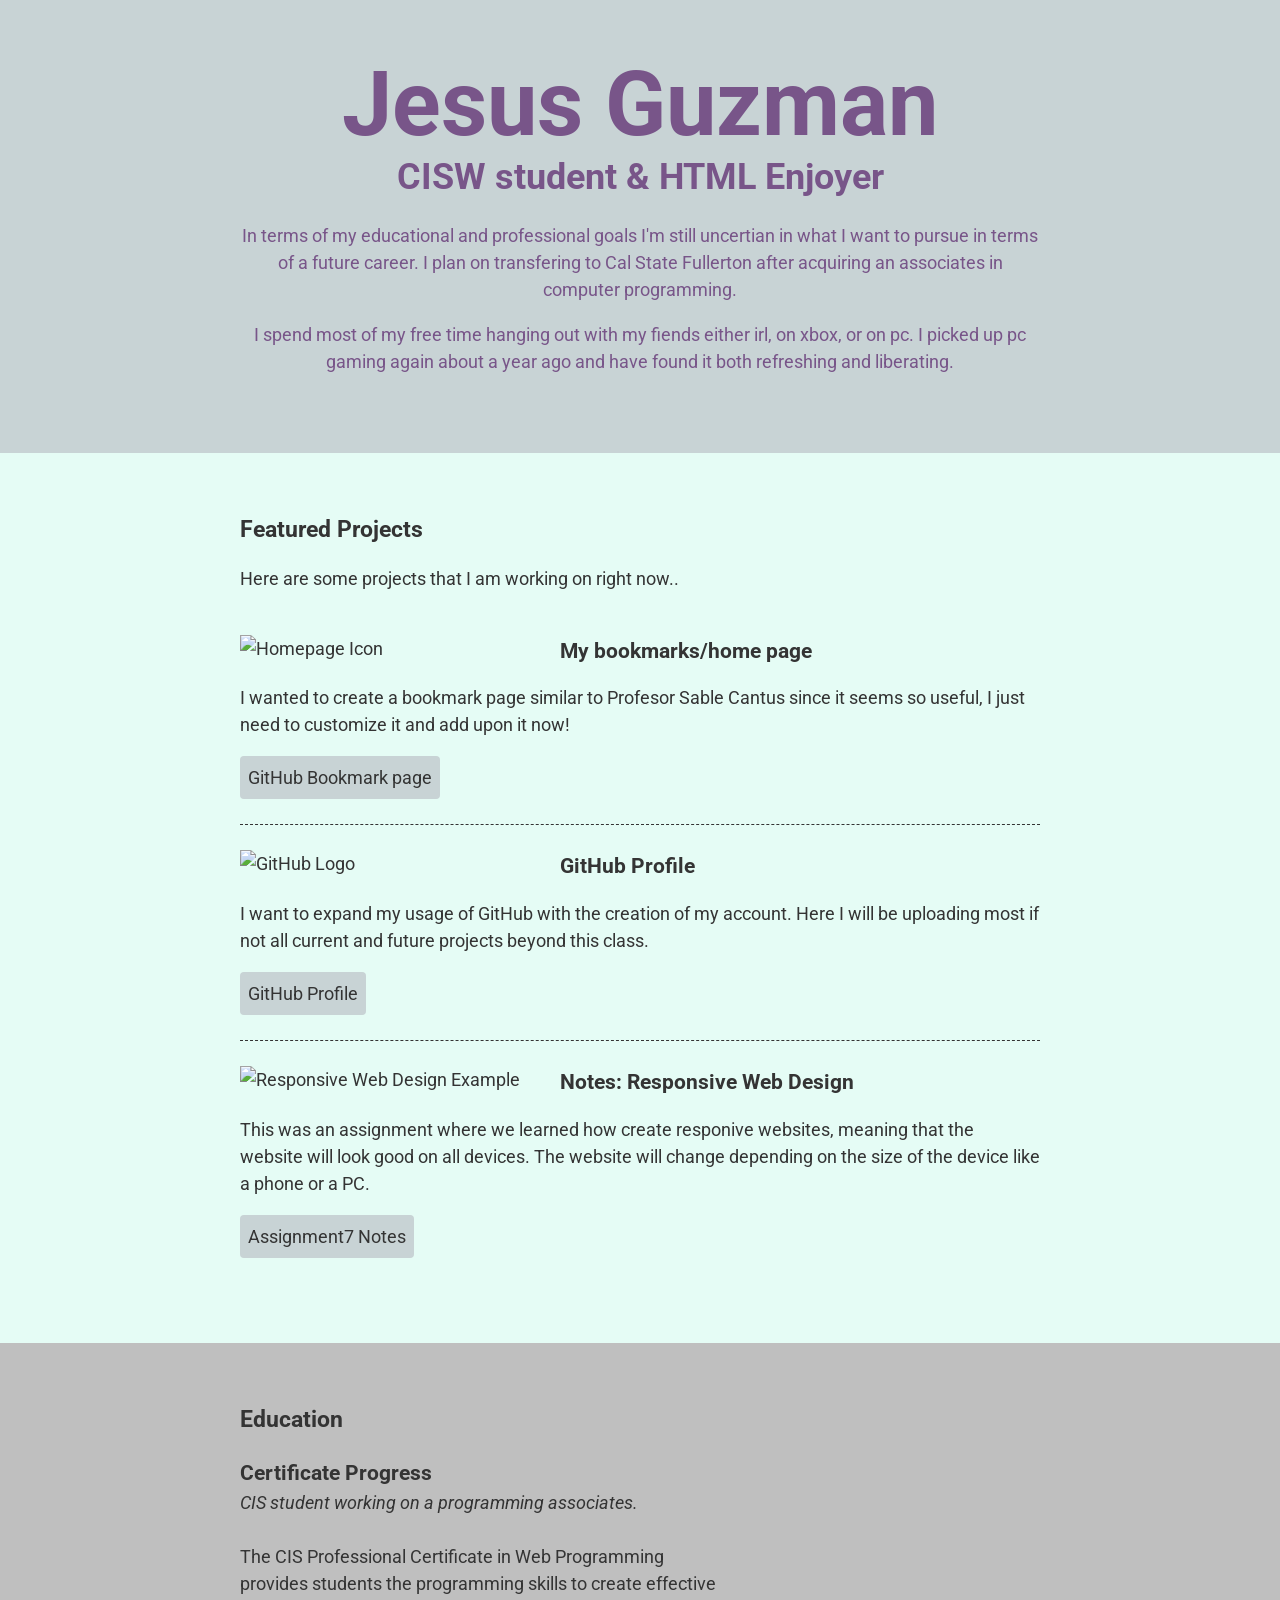
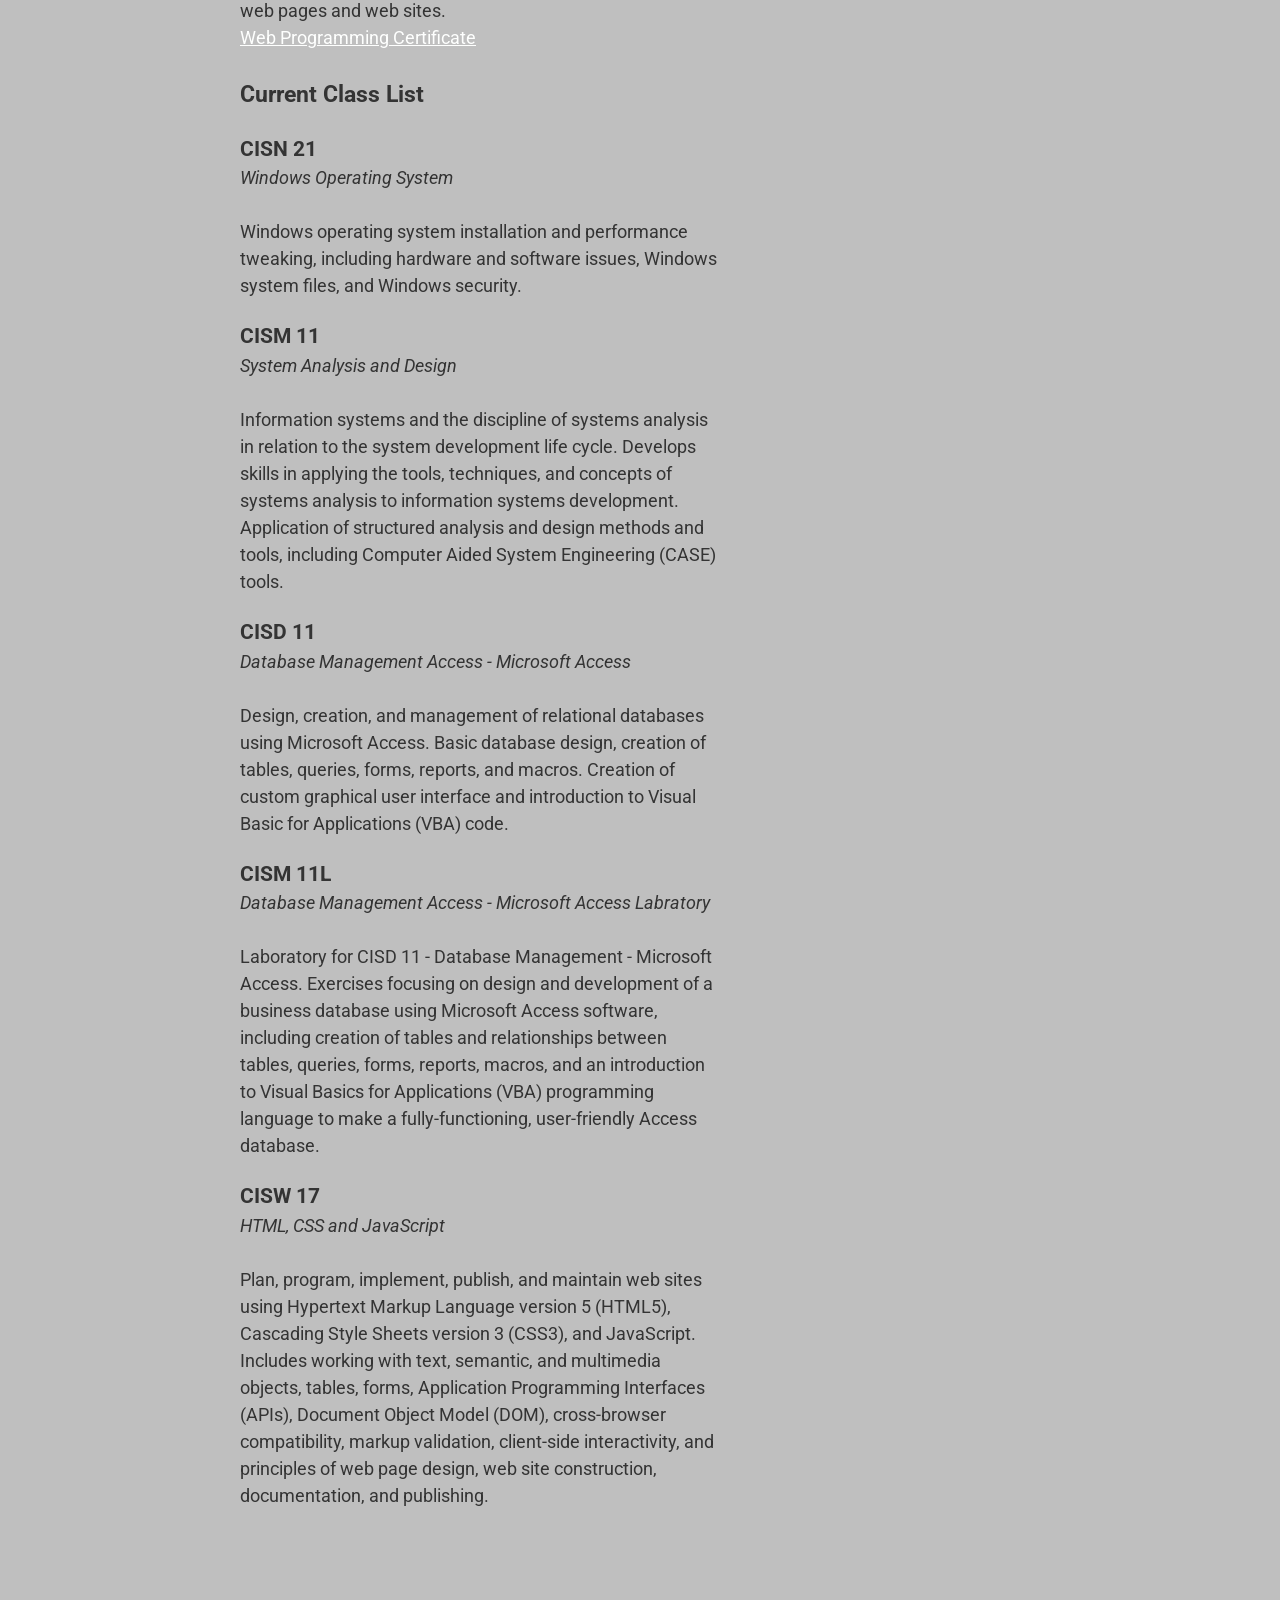
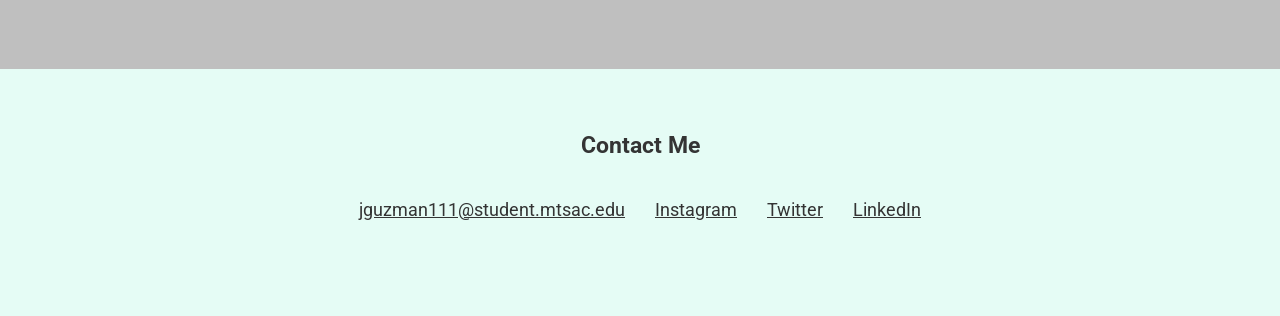
==== index.html @ 7042987c "added midterm files" ====
<!DOCTYPE html>
<html lang="en">

    <head>
        <meta charset="UTF-8">
        <meta name="viewport" content="width=device-width, initial-scale=1.0">
        <title>Jesus Guzman's Portfolio</title>
         <!--
                Jesus Guzman
                Midterm
                October 27, 2022
            -->
        <!-- Add your own choice of Google Web Fonts -->
        <link rel="preconnect" href="https://fonts.googleapis.com">
        <link rel="preconnect" href="https://fonts.gstatic.com" crossorigin>
        <link href="https://fonts.googleapis.com/css2?family=Roboto&display=swap" rel="stylesheet">
        <link rel="stylesheet" href="styles.css">
    </head>

    <body>
        <main>
            <!-- ***************  ABOUT / PROFILE  **************** -->
            <header>
                <div class="content-wrap">
                    <h1>Jesus Guzman</h1>
                    <h2>CISW student & HTML Enjoyer</h2>

                    <p>In terms of my educational and professional goals I'm still uncertian in what I want to 
                        pursue in terms of a future career. I plan on transfering to Cal State Fullerton after acquiring an associates in computer programming.</p>
                    <!-- e.g. I love building websites, and learning to code! -->
                    <p>I spend most of my free time hanging out with my fiends either irl, on xbox, or on pc. 
                        I picked up pc gaming again about a year ago and have found it both refreshing and liberating.</p>
                    <!-- e.g. I spent my weekends in the mountains hiking with my friends. -->
                </div>
            </header>

            <!-- ************ PROJECTS / PORTFOLIO  ************** -->
            <!-- This section will contain some projects you are working on in school, or out of school
            You can put your clubs or other affiliations here -->

            <section class="projects">
                <div class="content-wrap divider">
                    <h2>Featured Projects</h2>
                    <p>Here are some projects that I am working on right now.</a>.</p>

                    <!-- Project 1 -->
                    <section class="project-item">
                        <!-- Add an image to feature your project -->
                        <img src="https://cdn-icons-png.flaticon.com/512/25/25694.png" alt="Homepage Icon">
                        <h3>My bookmarks/home page</h3>
                        <p>I wanted to create a bookmark page similar to Profesor Sable Cantus since it seems so useful, I just need to customize it and add upon it now!</p>
                        <a class="btn" id="btn1" href="https://github.com/JsusAG/Custom-Bookmark-Page" target="_blank">GitHub Bookmark page</a>
                    </section>

                    <!-- Project 2 -->
                    <section class="project-item">
                        <!-- Add an image to feature your project -->
                        <img src="https://cdn-icons-png.flaticon.com/512/25/25231.png" alt="GitHub Logo">
                        <h3>GitHub Profile</h3>
                        <p>I want to expand my usage of GitHub with the creation of my account. Here I will be uploading most if not all current and future 
                            projects beyond this class.</p>
                        <a class="btn" href="https://github.com/JsusAG" target="_blank">GitHub Profile</a>
                    </section>

                    <!-- Project 3 -->
                    <section class="project-item">
                        <!-- Add an image to feature your project -->
                        <img src="https://i0.wp.com/webdevpuneet.com/wp-content/uploads/2020/05/responsive-web-design-icon-3.png?fit=837%2C679&ssl=1" alt="Responsive Web Design Example">
                        <h3>Notes: Responsive Web Design</h3>
                        <p>This was an assignment where we learned how create responive websites, meaning that the website will look good on all devices. The website will change depending on 
                            the size of the device like a phone or a PC. 
                        </p>
                        <a class="btn" href="assignment7.html" target="_blank">Assignment7 Notes</a>
                        <!-- <a class="btn" href="" target="_blank">Project 3 Link</a> -->
                    </section>
                </div>
            </section>

            <!-- *************  EDUCATION & CERTIFICATIONS *********** -->

            <!-- Here is where you will list your classes and the degree you are pursuing -->
            <section class="education">
                <div class="content-wrap item-details">
                    <h2>Education</h2>

                    <!-- If you are working on the certificate, add this here, or put in your own program information -->
                    <section>
                        <h3>Certificate Progress</h3>
                        <p>CIS student working on a programming associates.</p>
                        <br>
                        <p>The CIS Professional Certificate in Web Programming provides students the programming skills
                            to create effective web pages and web sites.</p>
                        <!-- https://catalog.mtsac.edu/programs/programsaz/computer-programming/cis-professional-certificate-web-programming/ -->
                        <a class="btn"
                            href="https://catalog.mtsac.edu/programs/programsaz/computer-programming/cis-professional-certificate-web-programming/"
                            target="_blank">Web Programming Certificate</a>
                    </section>

                    <!-- List your classes here -->
                    <br>
                    <h2>Current Class List</h2>

                    <section>
                        <h3>CISN 21</h3>
                        <p>Windows Operating System</p>
                        <br>
                        <p>Windows operating system installation and performance tweaking, 
                            including hardware and software issues, Windows system files, and Windows security.</p>
                    </section>

                    <section>
                        <h3>CISM 11</h3>
                        <p>System Analysis and Design</p>
                        <br>
                        <p>Information systems and the discipline of systems analysis in relation to the system development life cycle. Develops skills in applying the tools, 
                            techniques, and concepts of systems analysis to information systems development. Application of structured analysis and design methods and tools, 
                            including Computer Aided System Engineering (CASE) tools.</p>
                    </section>

                    <section>
                        <h3>CISD 11</h3>
                        <p>Database Management Access - Microsoft Access</p>
                        <br>
                        <p>Design, creation, and management of relational databases using Microsoft Access. Basic database design, creation of tables, queries, forms, reports, and macros. 
                            Creation of custom graphical user interface and introduction to Visual Basic for Applications (VBA) code.</p>
                    </section>

                    <section>
                        <h3>CISM 11L</h3>
                        <p>Database Management Access - Microsoft Access Labratory</p>
                        <br>
                        <p>Laboratory for CISD 11 - Database Management - Microsoft Access. Exercises focusing on design and development of a business database using Microsoft Access software, 
                            including creation of tables and relationships between tables, queries, forms, reports, macros, and an introduction to Visual Basics for Applications (VBA) programming language 
                            to make a fully-functioning, user-friendly Access database.</p>
                    </section>
                    <section>
                        <h3>CISW 17</h3>
                        <p>HTML, CSS and JavaScript</p>
                        <br>
                        <p>Plan, program, implement, publish, and maintain web sites using Hypertext Markup Language version 5 (HTML5), 
                            Cascading Style Sheets version 3 (CSS3), and JavaScript. Includes working with text, semantic, and multimedia objects, 
                            tables, forms, Application Programming Interfaces (APIs), Document Object Model (DOM), cross-browser compatibility, markup validation, 
                            client-side interactivity, and principles of web page design, web site construction, documentation, and publishing.</p>
                    </section>
                </div>
            </section>

            <!-- ************  CONTACT INFO / SOCIAL MEDIA  ************ -->
            <footer>
                <div class="content-wrap">
                    <h2>Contact Me</h2>

                    <!-- Social media and contact links. Add or remove any networks. -->
                    <ul class="contact-list">
                        <li><a id="email" href="mailto:jguzman111@student.mtsac.edu">jguzman111@student.mtsac.edu</a></li>
                        <li><a id="instagram" href="https://www.instagram.com/accounts/login/" target="_blank">Instagram</a></li>
                        <li><a id="twitter" href="https://twitter.com/?lang=en" target="_blank">Twitter</a></li>
                        <li><a id="linkedin" href="https://www.linkedin.com/" target="_blank">LinkedIn</a></li>
                    </ul>
                </div>
            </footer>
        </main>
    </body>

</html>
---- styles.css ----
/*
COLOR PALETTE
#785589 - purple
#FEFFFE - white
#E5FCF5 - light cyan
#343434 - dark gray - almost black
#C8D3D5 - light gray
#BFBFBF - gray
#343434 Dark color for fonts on a light background
#F7FFF7 light color for fonts on a dark background
*/


/* Global styles
------------------------------------*/
html {
    box-sizing: border-box;
  }
  *, *:before, *:after {
    box-sizing: inherit;
  }

body {
    color: #343434;
    margin: 0;
    padding: 0;
    font-family: 'Roboto', sans-serif;
    font-size: 18px;
    line-height: 1.5;
    background-color: FEFFFE
}
  img {
    width: 300px;
  }
a {
    color: #FEFFFE
}
  a:hover {
    text-decoration: none;
  }
  h1 {
    font-size: 5em;
    line-height: 1;
  }
  h2 {
    font-size: 1.25em;
  }
  header h2 {
    font-size: 2em;
  }
  h1, h2 {
    font-weight: 700;
    margin: 0;
  }
  .content-wrap {
    max-width: 800px;
    width: 85%;
    margin: 0 auto;
    padding: 60px 0;
  }
  h3 {
    margin-bottom: 0;
  }
  .item-details h3 + p {
    font-style: italic;
  }
  .item-details h3 ~ p {
    margin: 0;
  }
  .divider > section {
    border-bottom: 1px dashed #343434;
    padding: 25px 0;
  }
  .divider > section:last-of-type {
    border-bottom: none;
  }
  
  
  /* Profile
  ------------------------------------*/
  header {
    background-color: #C8D3D5;
    color: #785589;
  }
  
  
  /* Projects
  ------------------------------------*/
.projects {
    background-color: #E5FCF5;
    color: #343434;
}
  .projects a {
    color: #E5FCF5;
  }
  .projects .btn {
    background-color: #C8D3D5;
    color: #343434;
    text-decoration: none;
    padding: 8px;
    border-radius: 4px;
    display: inline-block;
  }
  .projects .btn:hover {
    background-color: #343434;
    color: #F7FFF7;
  }
  .project-item {
    overflow: hidden;
  }
  .project-item h3 {
    margin-top: 0;
  }
  
  /* Education
  ------------------------------------*/
  .education {
    background-color: #BFBFBF;
    color: #343434;
    background-position: top right;
    padding-bottom: 100px;
  }
  .education p {
    width: 60%;
  }
  
  
  /* Contact Info
  ------------------------------------*/
  footer {
   background-color: #E5FCF5;
   color: #343434;
  }
  .contact-list {
    list-style-type: none;
    padding: 0;
  }
  .contact-list a {
    padding: 15px;
    display: inline-block;
    color: #343434;
  }


/* Responsive
------------------------------------*/
@media screen and (min-width:750px){
  header, footer {
    text-align: center;
  }
  .project-item img {
    float: left;
    margin-right: 20px;
  }

  .job-item {
    display: grid;
    grid-template-columns: 1fr 2fr;
    column-gap: 20px;
  }
  .contact-list {
    display: flex;
    justify-content: center;
  }
}

@media screen and (max-width:749px){
  h1 {
    font-size: 2em;
    line-height: 0.9;
    margin-bottom: 20px;
  }
  h2 {
    font-size: 1.2em;
    line-height: 1;
  }
  .contact-list a {
    padding: 5px;
  }
  img {
    width: 200px;
  }
}
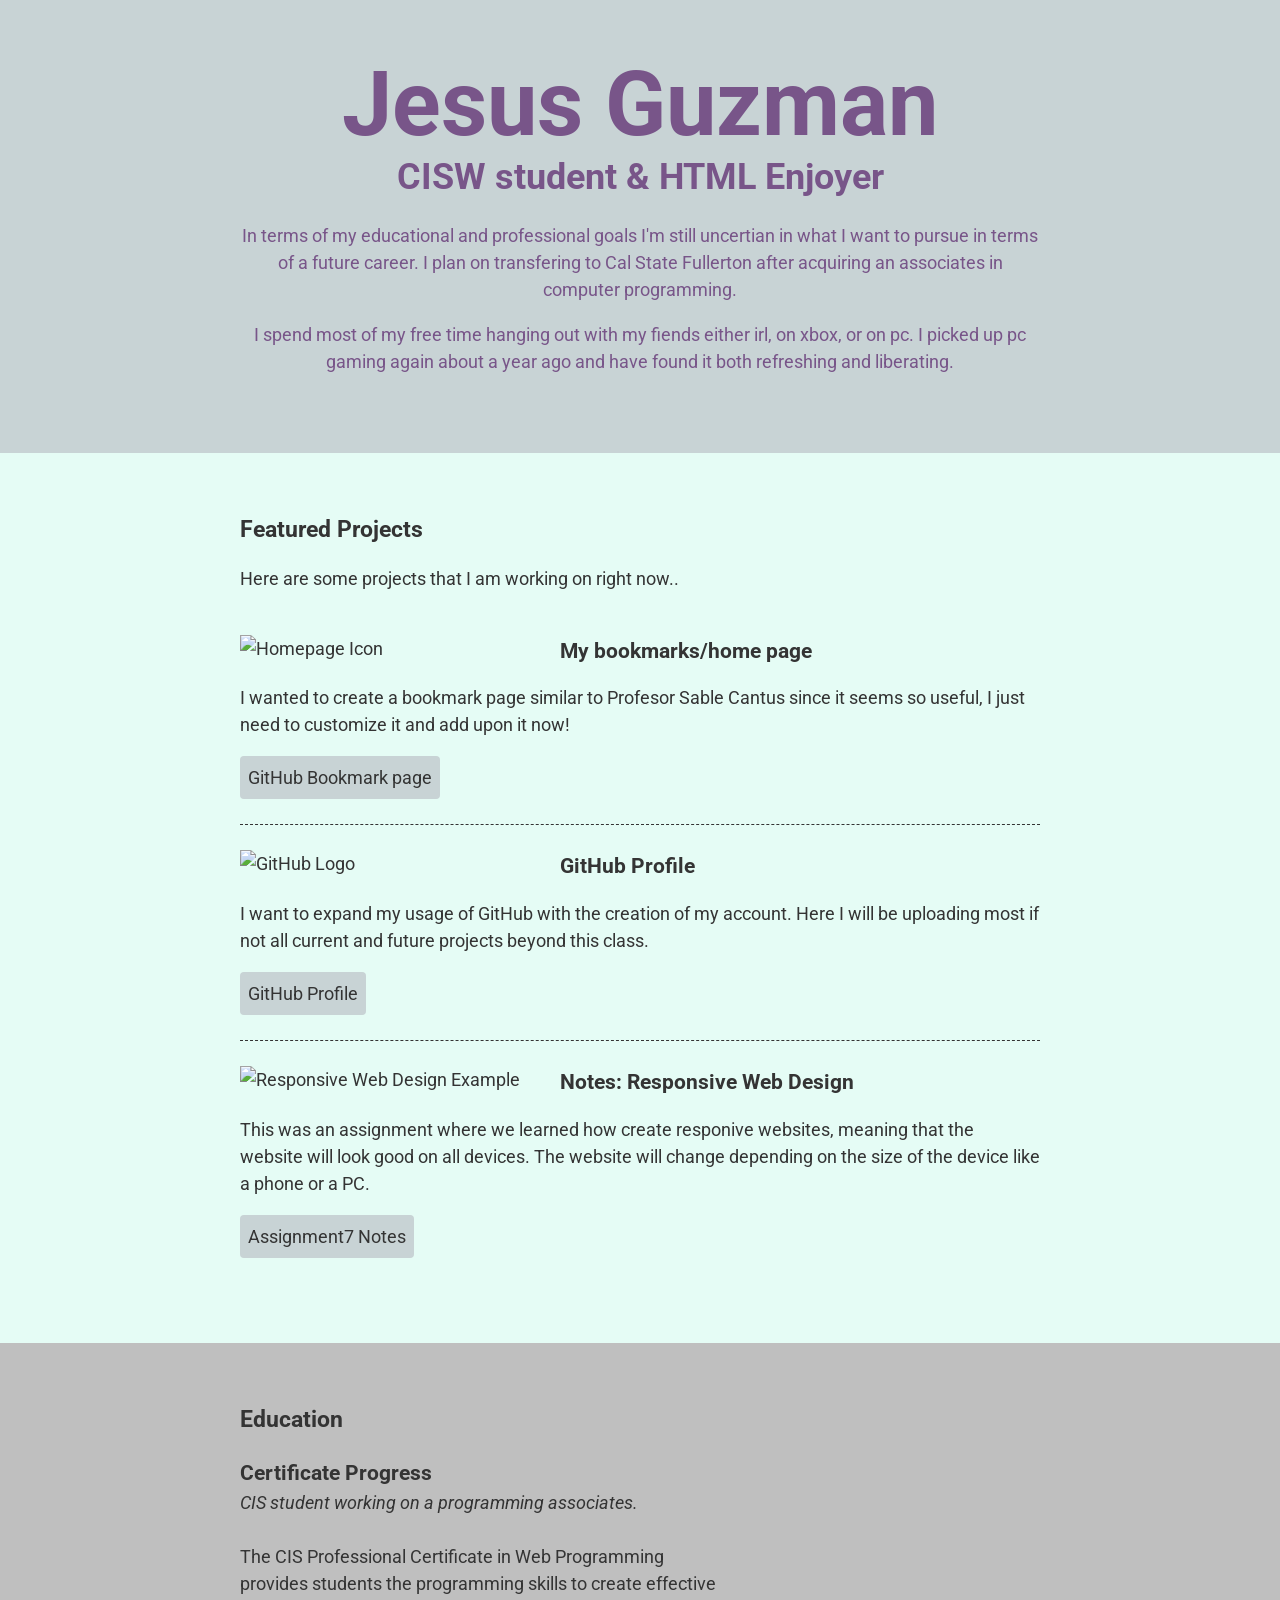
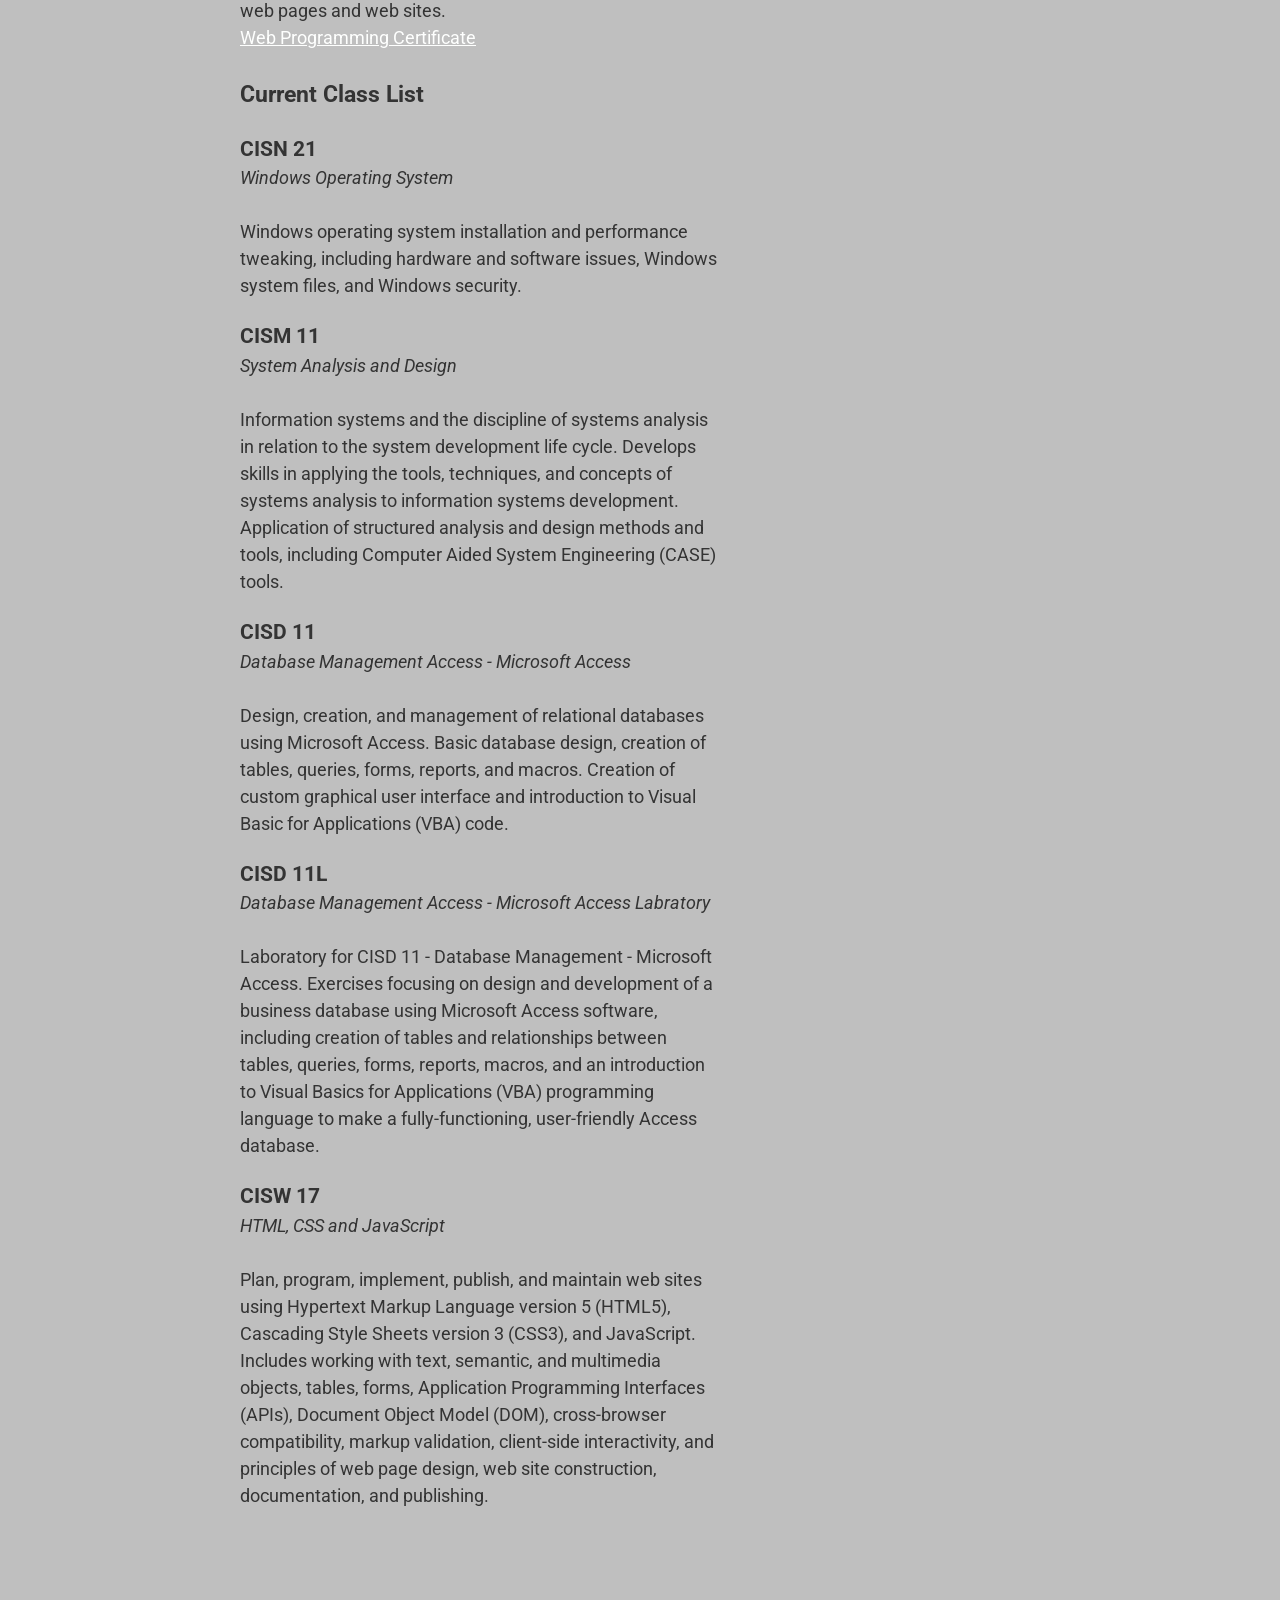
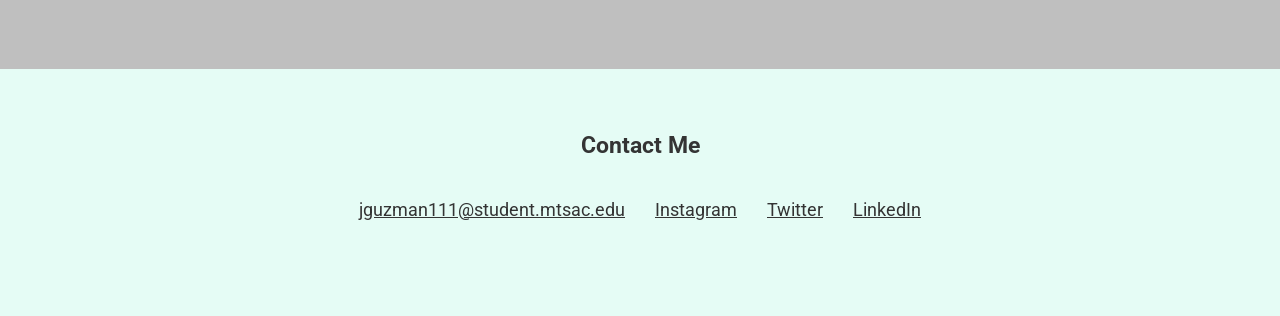
==== commit 3ce06f1e: "updated a typo error in my current class list" ====
--- a/index.html
+++ b/index.html
@@ -49,7 +49,7 @@
                         <img src="https://cdn-icons-png.flaticon.com/512/25/25694.png" alt="Homepage Icon">
                         <h3>My bookmarks/home page</h3>
                         <p>I wanted to create a bookmark page similar to Profesor Sable Cantus since it seems so useful, I just need to customize it and add upon it now!</p>
-                        <a class="btn" id="btn1" href="https://github.com/JsusAG/Custom-Bookmark-Page" target="_blank">GitHub Bookmark page</a>
+                        <a class="btn" id="btn1" href="Creating_a_Custom_Bookmark_Page.html" target="_blank">GitHub Bookmark page</a>
                     </section>
 
                     <!-- Project 2 -->
@@ -126,7 +126,7 @@
                     </section>
 
                     <section>
-                        <h3>CISM 11L</h3>
+                        <h3>CISD 11L</h3>
                         <p>Database Management Access - Microsoft Access Labratory</p>
                         <br>
                         <p>Laboratory for CISD 11 - Database Management - Microsoft Access. Exercises focusing on design and development of a business database using Microsoft Access software, 
@@ -162,4 +162,4 @@
         </main>
     </body>
 
-</html>+</html>
